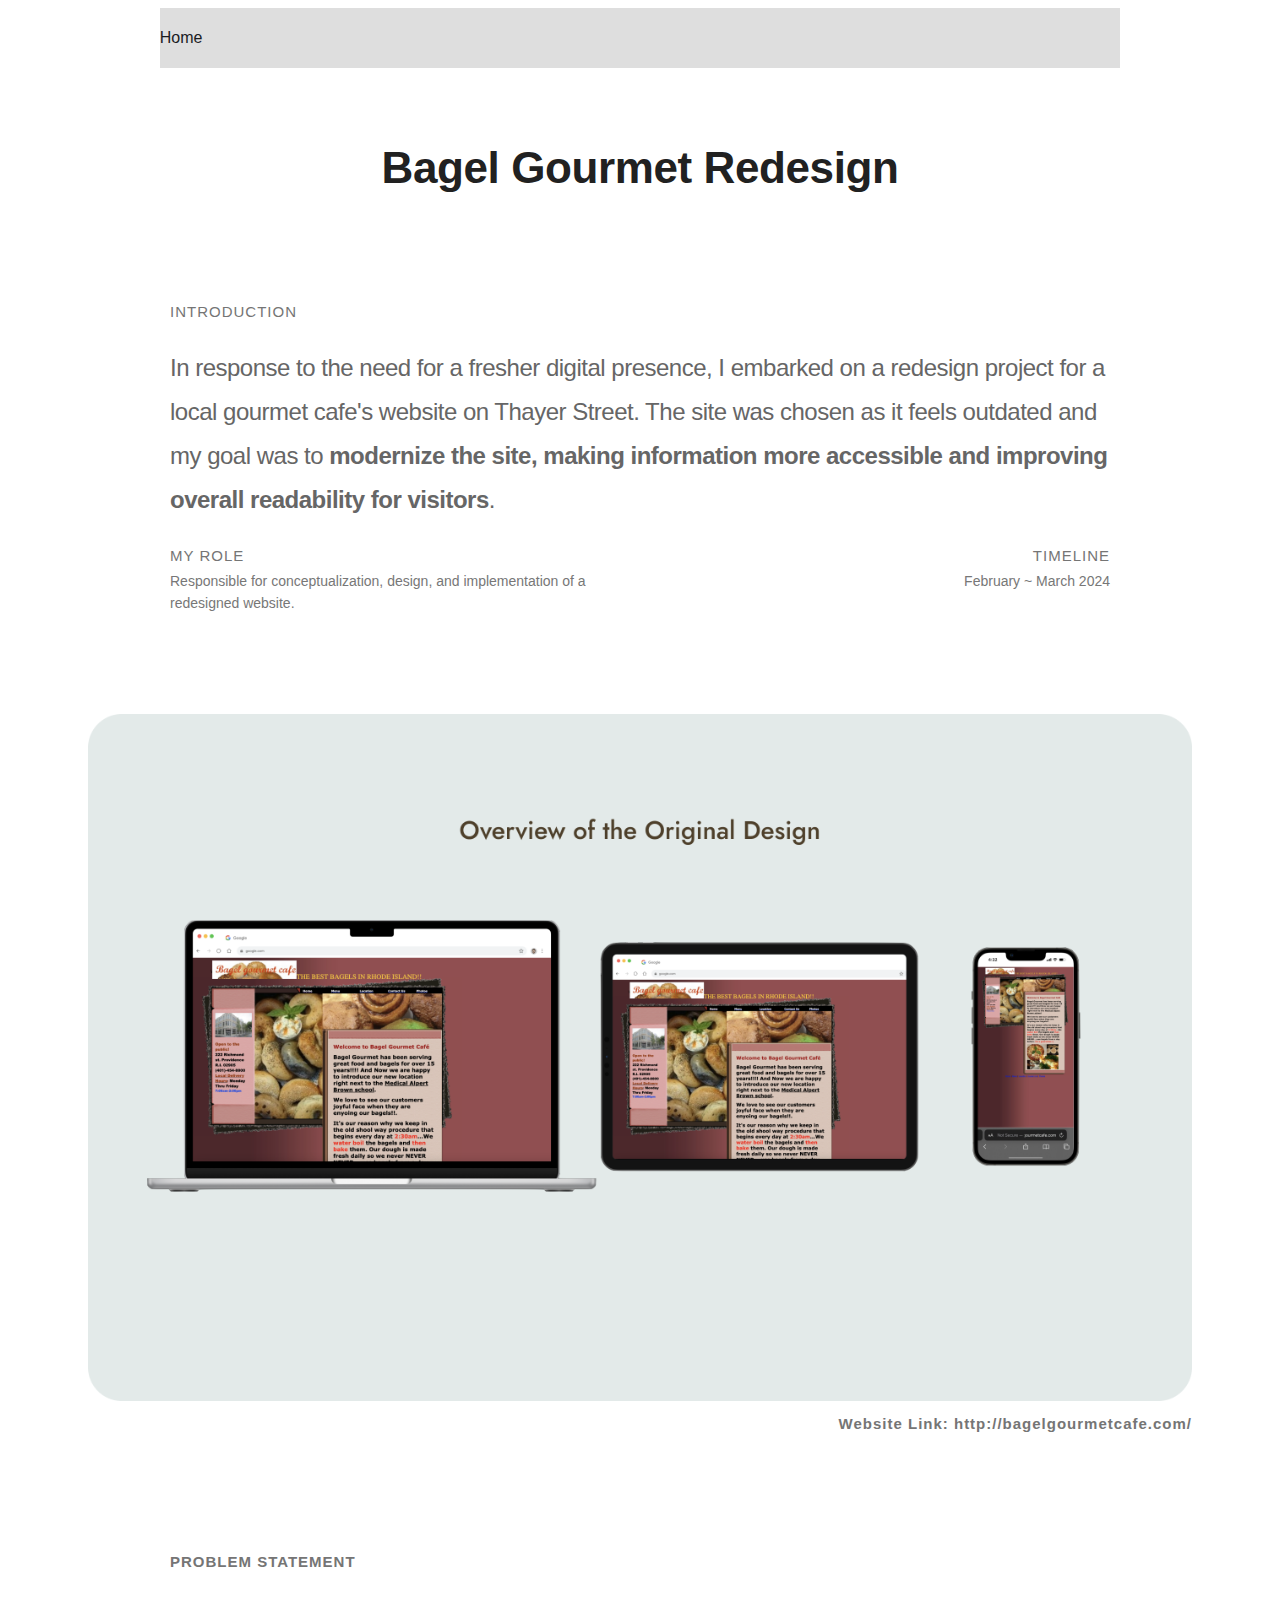
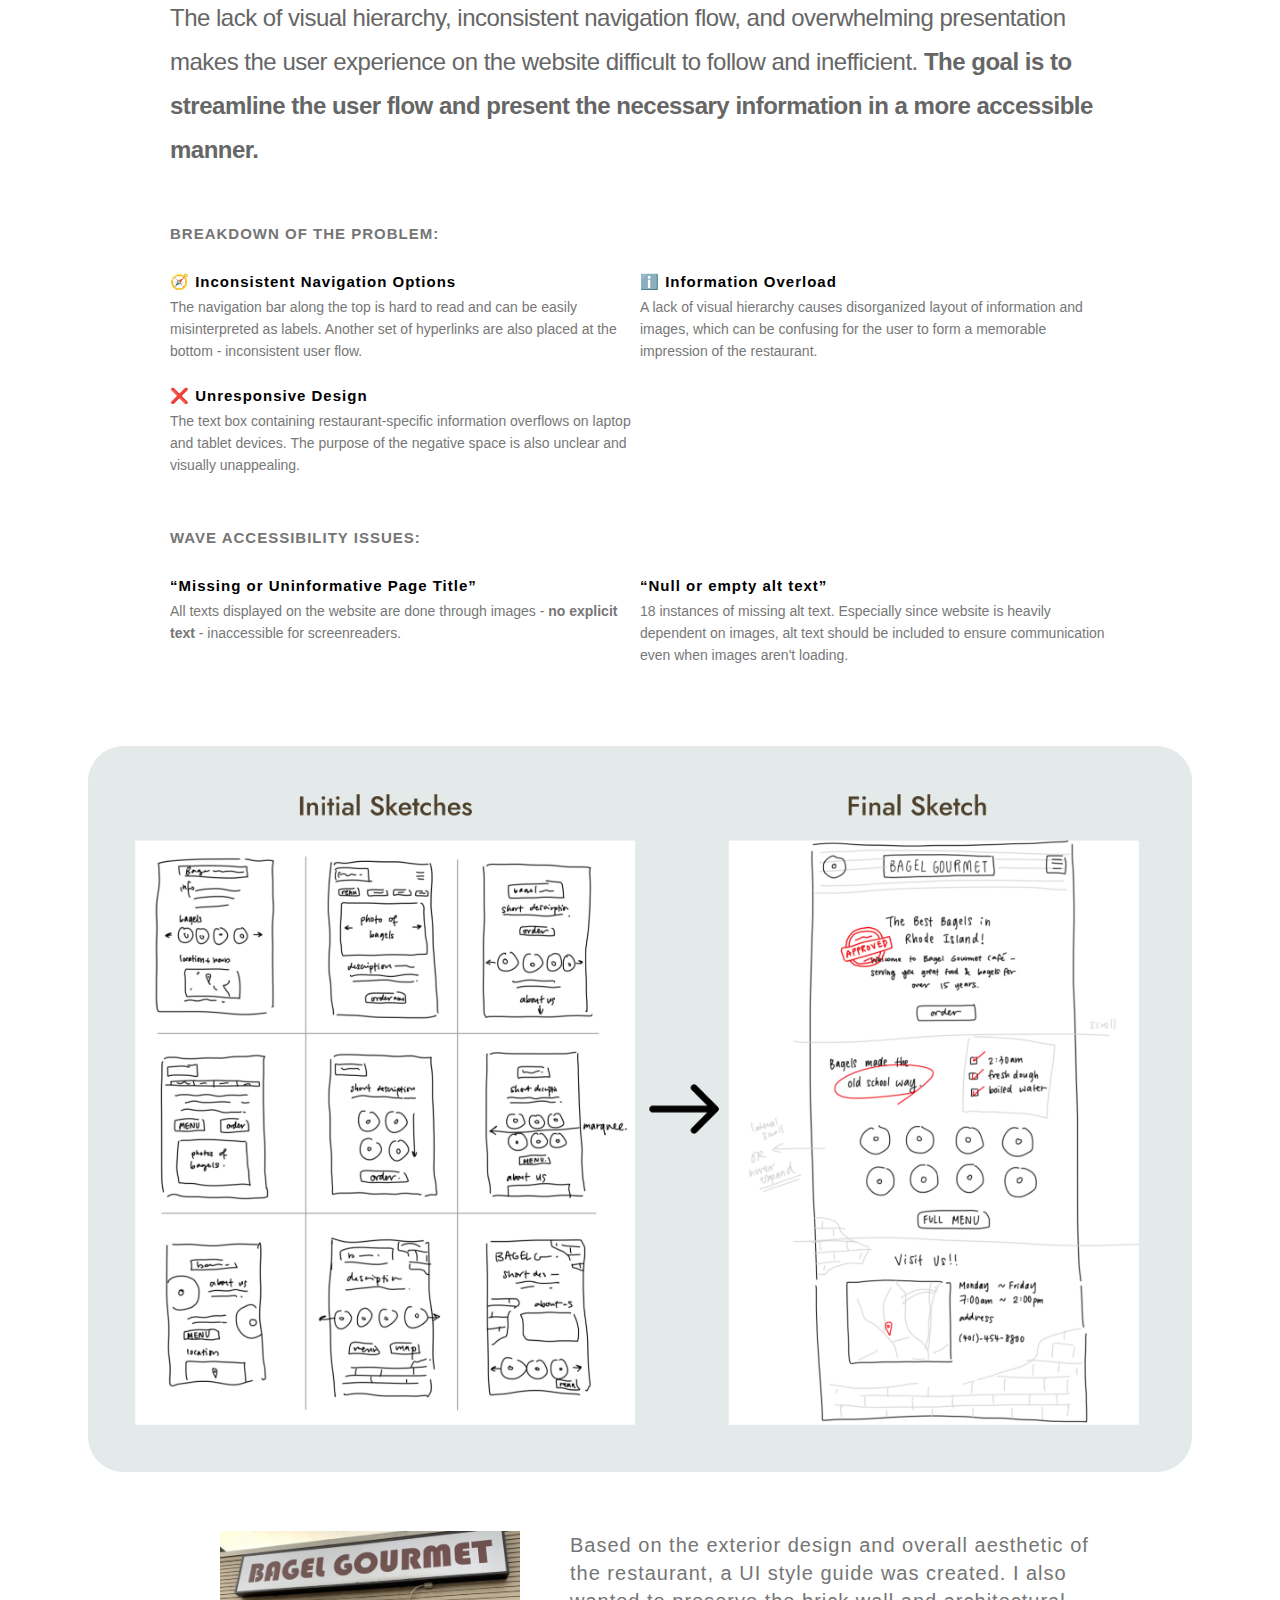
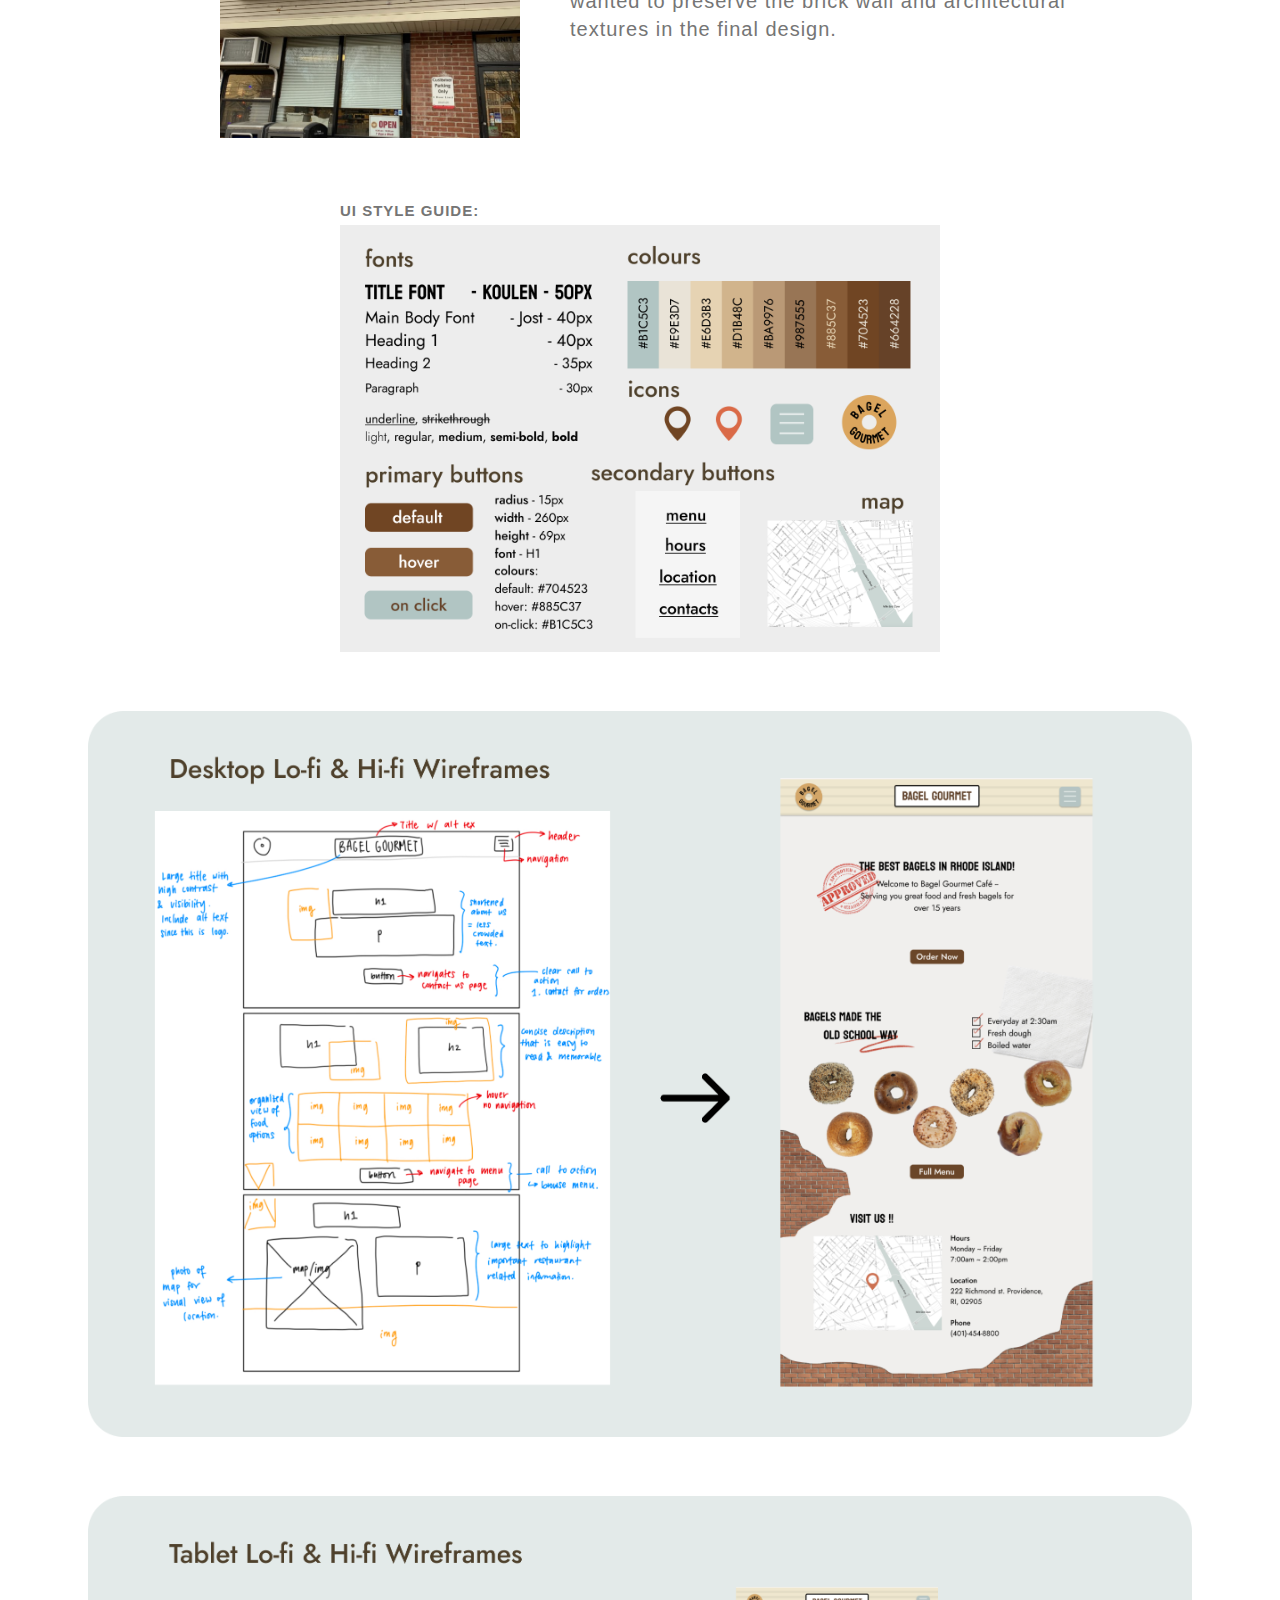
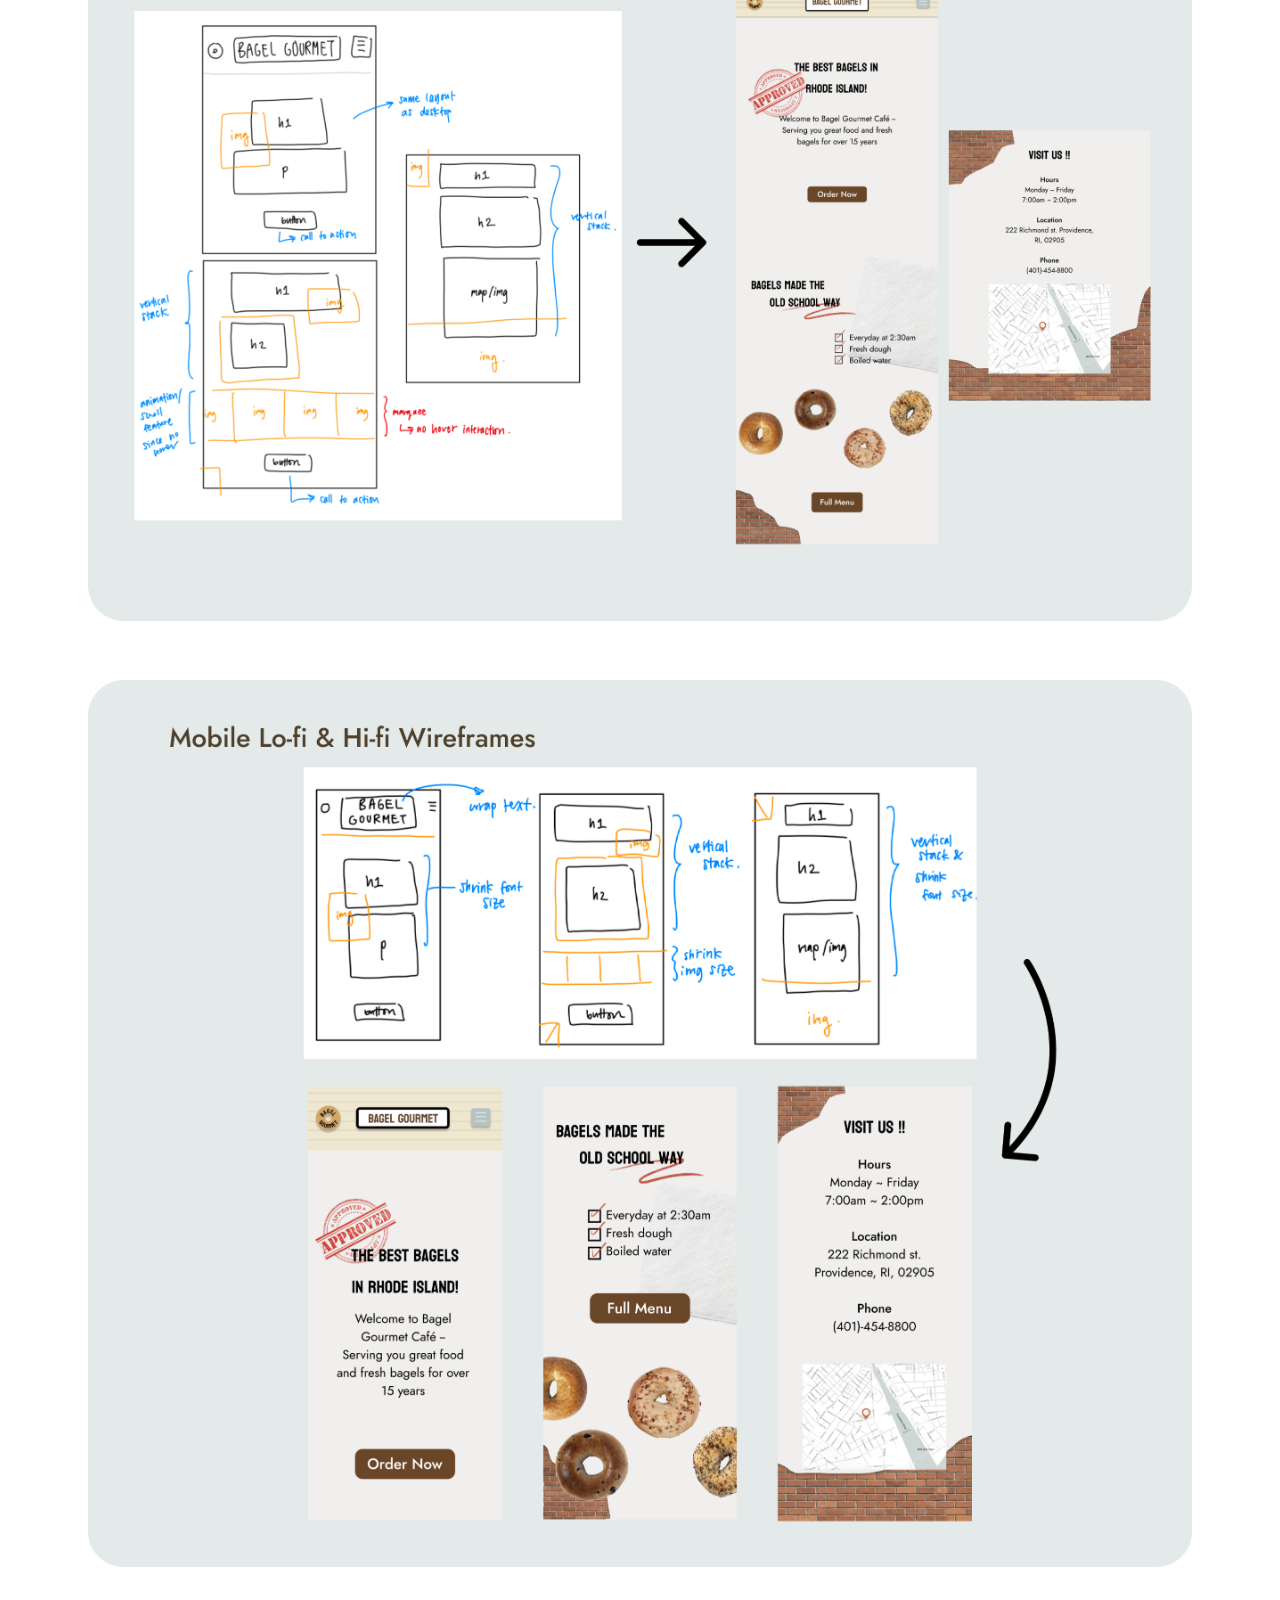
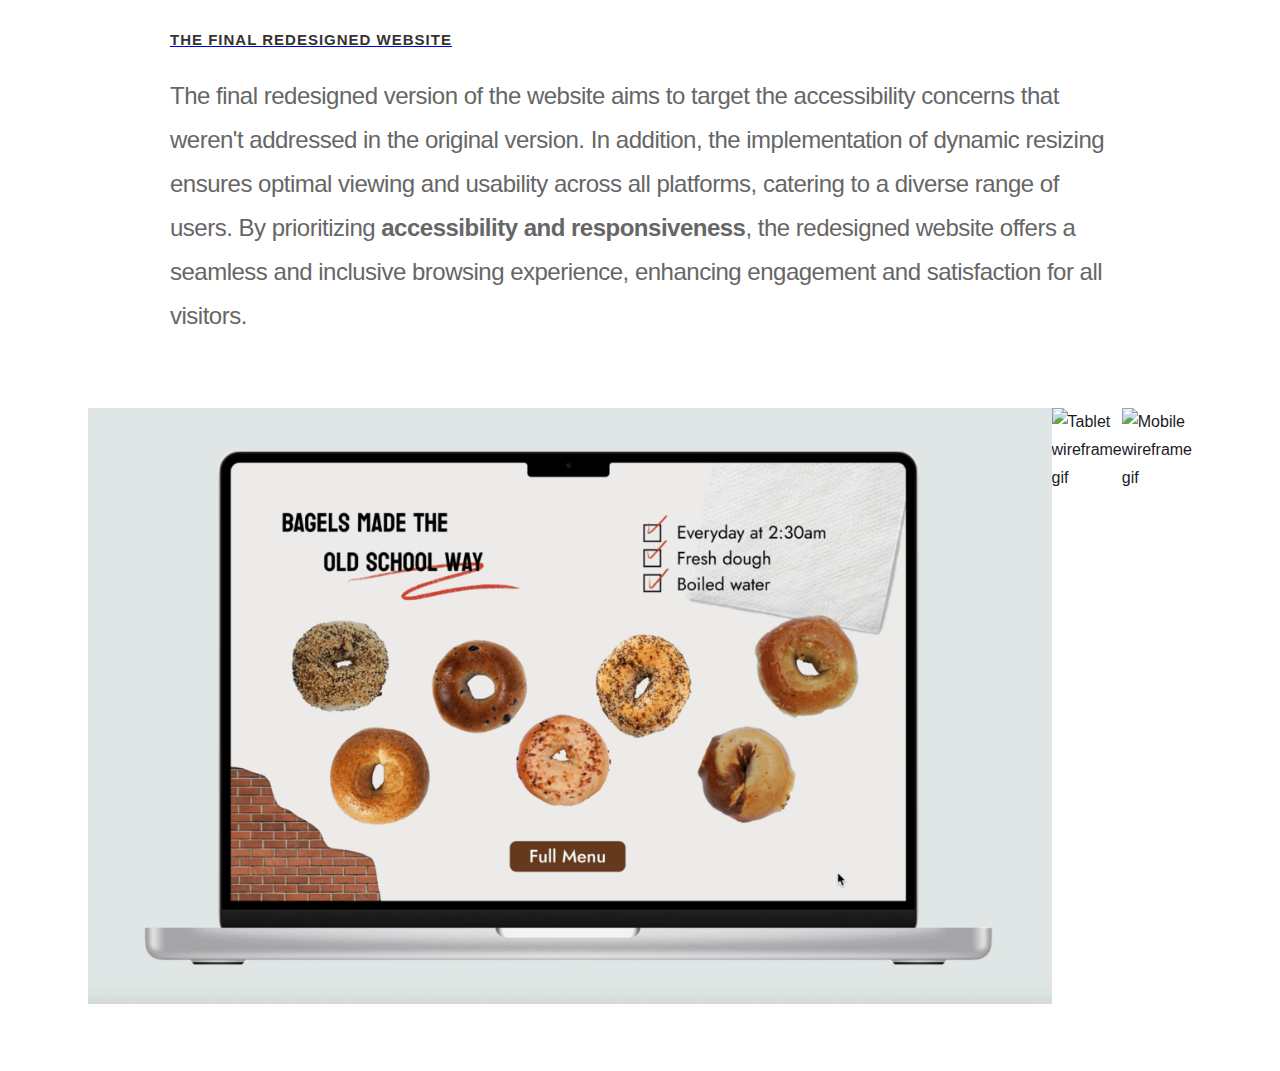
==== bagel_gourmet_redesign/index.html @ 95201ee2 "bagel" ====
<!DOCTYPE html>
<html lang="en">
<head>
    <meta charset="UTF-8">
    <link rel="stylesheet" href="styles.css">
    <link rel="stylesheet" href="../styles.css">
    <meta http-equiv="X-UA-Compatible" content="IE=edge">
    <meta name="viewport" content="width=device-width, initial-scale=1.0">
    <title>Document</title>
</head>
<body>
    <div class="wide-wrapper">
        <div class="homepage-section">
            <div class="navigation-container">
                <div class="navigation-elements">Home</div>
            </div>
        </div>
        <div class="header-section">
            <div class="header-container w-container">
                <h1 class="heading hn">Bagel Gourmet Redesign</h1>
            </div>
        </div>

        <div class="section">
            <div class="container w-container">
                <div class="title-container"><h3>INTRODUCTION</h3></div>
                <div class="body-text-container">
                    <h2>In response to the need for a fresher digital presence, I embarked on a redesign project for a local gourmet cafe's website on Thayer Street. 
                    The site was chosen as it feels outdated and my goal was to <b>modernize the site, making information more accessible and improving overall 
                    readability for visitors</b>.</h2>
                </div>
                <div class="table-container">
                    <div class="table-element-container">
                        <div class="table-element-heading">
                            <h3>MY ROLE</h3>
                        </div>
                        <div class="table-element-body">
                            <h4>Responsible for conceptualization, design, and implementation of a redesigned website.</h4>
                        </div>
                    </div>
                    <div class="table-element-container" style="text-align: right">
                        <div class="table-element-heading">
                            <h3>TIMELINE</h3>
                        </div>
                        <div class="table-element-body">
                            <h4>February ~ March 2024</h4>
                        </div>
                    </div>
                    <div class="table-element-container">
                        
                    </div>
                </div>
            </div>
        </div>

        <div class="section">
            <div class="image-container">
                <img src="images/original-design.png" alt="Original website designs">
                <div class="title-container" style="text-align: right"><h3><b>Website Link: http://bagelgourmetcafe.com/</b></h3></div>
            </div>
            <div class="container w-container">
                <div class="title-container"><h3><b>PROBLEM STATEMENT</b></h3></div>
                <div class="body-text-container">
                    <h2>The lack of visual hierarchy, inconsistent navigation flow, and overwhelming presentation makes the 
                        user experience on the website difficult to follow and inefficient. <b>The goal is to streamline the 
                        user flow and present the necessary information in a more accessible manner.</b></h2>
                </div>
                <br>
                <div class="title-container"><h3><b>BREAKDOWN OF THE PROBLEM:</b></h3></div>
                <div class="table-container">
                    <div class="table-element-container">
                        <div class="table-element-heading">
                            <h3 style="color: black">🧭 <b>Inconsistent Navigation Options</b></h3>
                        </div>
                        <div class="table-element-body">
                            <h4>The navigation bar along the top is hard to read and can be easily misinterpreted as labels. 
                                Another set of hyperlinks are also placed at the bottom - inconsistent user flow. </h4>
                        </div>
                    </div>
                    <div class="table-element-container">
                        <div class="table-element-heading">
                            <h3 style="color: black">ℹ️ <b>Information Overload</b></h3>
                        </div>
                        <div class="table-element-body">
                            <h4>A lack of visual hierarchy causes disorganized layout of information and images, which can 
                                be confusing for the user to form a memorable impression of the restaurant.</h4>
                        </div>
                    </div>
                    <div class="table-element-container">
                        <div class="table-element-heading">
                            <h3 style="color: black">❌ <b>Unresponsive Design</b></h3>
                        </div>
                        <div class="table-element-body">
                            <h4>The text box containing restaurant-specific information overflows on laptop and tablet devices. 
                                The purpose of the negative space is also unclear and visually unappealing.</h4>
                        </div>
                    </div>
                </div>
                <br>
                <div class="title-container"><h3><b>WAVE ACCESSIBILITY ISSUES:</b></h3></div>
                <div class="table-container">
                    <div class="table-element-container">
                        <div class="table-element-heading">
                            <h3 style="color: black"><b>“Missing or Uninformative Page Title”</b></h3>
                        </div>
                        <div class="table-element-body">
                            <h4>All texts displayed on the website are done through images - 
                                <b>no explicit text</b> - inaccessible for screenreaders. 
                            </h4>
                        </div>
                    </div>
                    <div class="table-element-container">
                        <div class="table-element-heading">
                            <h3 style="color: black"><b>“Null or empty alt text”</b></h3>
                        </div>
                        <div class="table-element-body">
                            <h4>18 instances of missing alt text. Especially since website is heavily dependent
                                on images, alt text should be included to ensure communication even when images 
                                aren't loading.
                            </h4>
                        </div>
                    </div>
                </div>
            </div>
        </div>

        <div class="section">
            <div class="image-container">
                <img src="images/sketches.png" alt="Initial sketches image">
            </div>
        </div>

        <div class="section" style="display: flex; flex-direction: column; align-items: center;">
            <div class="w-container" style="display: flex; flex-direction:row">
                <div class="image-container">
                    <img src="images/bagel-gourmet-image.png" alt="Desktop wireframe image" style="width: 300px">
                </div>
                <div class="body-text-container"><h3 style="font-size: 20px">Based on the exterior design and overall aesthetic of the restaurant, 
                    a UI style guide was created. I also wanted to preserve the brick wall and architectural textures in the
                    final design.
                </h3></div>
            </div>
            
            <div class="image-container" style="width: 600px">
                <div class="title-container"><h3><b>UI STYLE GUIDE:</b></h3></div>
                <img src="images/style-guide.png" alt="Style guide image">
            </div>
        </div>

        <div class="section">
            <div class="image-container">
                <img src="images/desktop-wireframe.png" alt="Desktop wireframe image">
            </div>
            <div class="image-container">
                <img src="images/tablet-wireframe.png" alt="Tablet wireframe image">
            </div>
            <div class="image-container">
                <img src="images/mobile-wireframe.png" alt="Mobile wireframe image">
            </div>
        </div>

        <div class="section">
            <div class="w-container">
                <div class="title-container">
                    <a href="https://chen-charlene.github.io/bagelgourmet/"><h3 style="color: #333; font-weight: 600">THE FINAL REDESIGNED WEBSITE</h3></a>
                </div>
                
                <div class="body-text-container">
                    <h2>The final redesigned version of the website aims to target the accessibility concerns that weren't addressed
                        in the original version. In addition, the implementation of dynamic resizing ensures optimal viewing and usability 
                        across all platforms, catering to a diverse range of users. By prioritizing <b>accessibility and responsiveness</b>, 
                        the redesigned website offers a seamless and inclusive browsing experience, enhancing engagement and satisfaction for all visitors.
                    </h2>
                </div>
            </div>

            <div class="gif-container">
                <div id="desktop-gif" class="image-container">
                    <img src="images/desktop.png" alt="Desktop wireframe gif">
                </div>
                <div id="tablet-gif" class="image-container">
                    <img src="images/tablet.gif" alt="Tablet wireframe gif">
                </div>
                <div id="mobile-gif" class="image-container">
                    <img src="images/mobile.gif" alt="Mobile wireframe gif">
                </div>
            </div>
            
        </div>
    </div>    
    
</body>
</html>
---- bagel_gourmet_redesign/styles.css ----
html {
    -webkit-text-size-adjust: 100%;
}

body {
    color: #1a1b1f;
    font-family: Montserrat, sans-serif;
    font-size: 16px;
    font-weight: 400;
    line-height: 28px;
}

/* title */
h1 {
    margin-top: 20px;
    margin-bottom: 15px;
    font-size: 44px;
    font-weight: 400;
    line-height: 62px;
}

/* large body text */
h2 {
    color: #666;
    letter-spacing: -.5px;
    font-family: Generalsans, sans-serif;
    font-size: 24px;
    font-weight: 400;
    line-height: 44px;
}

/* main header */
h3 {
    color: #757575;
    letter-spacing: 1px;
    margin-left: 0;
    margin-right: 0;
    font-family: Generalsans, sans-serif;
    font-size: 15px;
    font-weight: 500;
    margin: 0;
}

/* main text */
h4 {
    color: #777;
    padding-right: 0;
    line-height: 22px;
    font-family: Generalsans, sans-serif;
    font-size: 14px;
    font-weight: 400;
    margin: 0;
}

img {
    width: 100%;
    height: auto;
}

::selection {
    color: #333333;
    background: #b6f3fc
}

.header-section {
    margin-top: -170px;
    margin-left: 30px;
    margin-right: 30px;
    padding-top: 0;
}

.header-container {
    padding-bottom: 20px;
}

.w-container {
    max-width: 940px;
    margin-left: auto;
    margin-right: auto;
}

.heading {
    text-align: center;
    text-transform: none;
    white-space: normal;
    margin: 220px auto 0;
    padding: 24px 180px;
    font-style: normal;
    text-decoration: none;
    letter-spacing: -1px;
    font-family: DM Sans, sans-serif;
    font-size: 44px;
    font-weight: 500;
    line-height: 56px;
}

.heading.hn {
    color: #212121;
    letter-spacing: -.4px;
    font-family: Generalsans, sans-serif;
    font-size: 44px;
    font-weight: 600;
    line-height: 52px;
}

.section {
    background-color: rgba(0, 0, 0, 0);
    flex: 1;
    margin-left: 0;
    margin-right: 0;
    padding-left: 30px;
    padding-right: 30px;
    display: block;
}

.container {
    margin-left: auto;
    margin-right: auto;
    padding: 60px 0;
}

.table-container{
    margin-top: 20px;
    display: flex;
    flex-direction: row;
    justify-content: space-between;
    flex-wrap: wrap;
}

.table-element-container {
    display: flex;
    flex-wrap: wrap;
    flex-direction: column;
    width: 50%;
    padding-bottom: 20px;
}

.image-container {
    padding: 50px;
    padding-top: 0;
}

.gif-container {
    display: flex; 
    flex-direction: row;
    padding: 50px;
}

#desktop-gif {
    padding:0;
    /* width: 50%; */
}

#tablet-gif {
    padding:0;
    /* width: 30%; */
}

#mobile-gif {
    padding:0;
    /* width: 20%; */
}


@media screen and (max-width: 991px) {
    .wide-wrapper {
        margin-left: auto;
        margin-right: auto;
    }

    .w-container {
        max-width: 728px;
    }

    /* .navigation-container {
        padding: 25px 30px;
    } */
}


@media screen and (max-width: 479px) {
    .header-container {
        padding-bottom: 0;
    }

    .w-container {
        max-width: none;
    }

    /* .navigation-container {
        padding: 0 10px;
    } */
}
---- styles.css ----
html {
    -webkit-text-size-adjust: 100%;
}

body {
    color: #1a1b1f;
    font-family: Montserrat, sans-serif;
    font-size: 16px;
    font-weight: 400;
    line-height: 28px;
}

h1 {
    margin-top: 20px;
    margin-bottom: 15px;
    font-size: 44px;
    font-weight: 400;
    line-height: 62px;
}

.homepage-section {
    margin-left: 12%;
    margin-right: 12%;
    position: relative;
    overflow: hidden;
    background-color: #dedede
}

.navigation-container {
    align-items: center;
    padding: 16px 1% 16px 0%;
    display: flex;
    position: relative;
    top: 0;
    min-width: 100%;
}
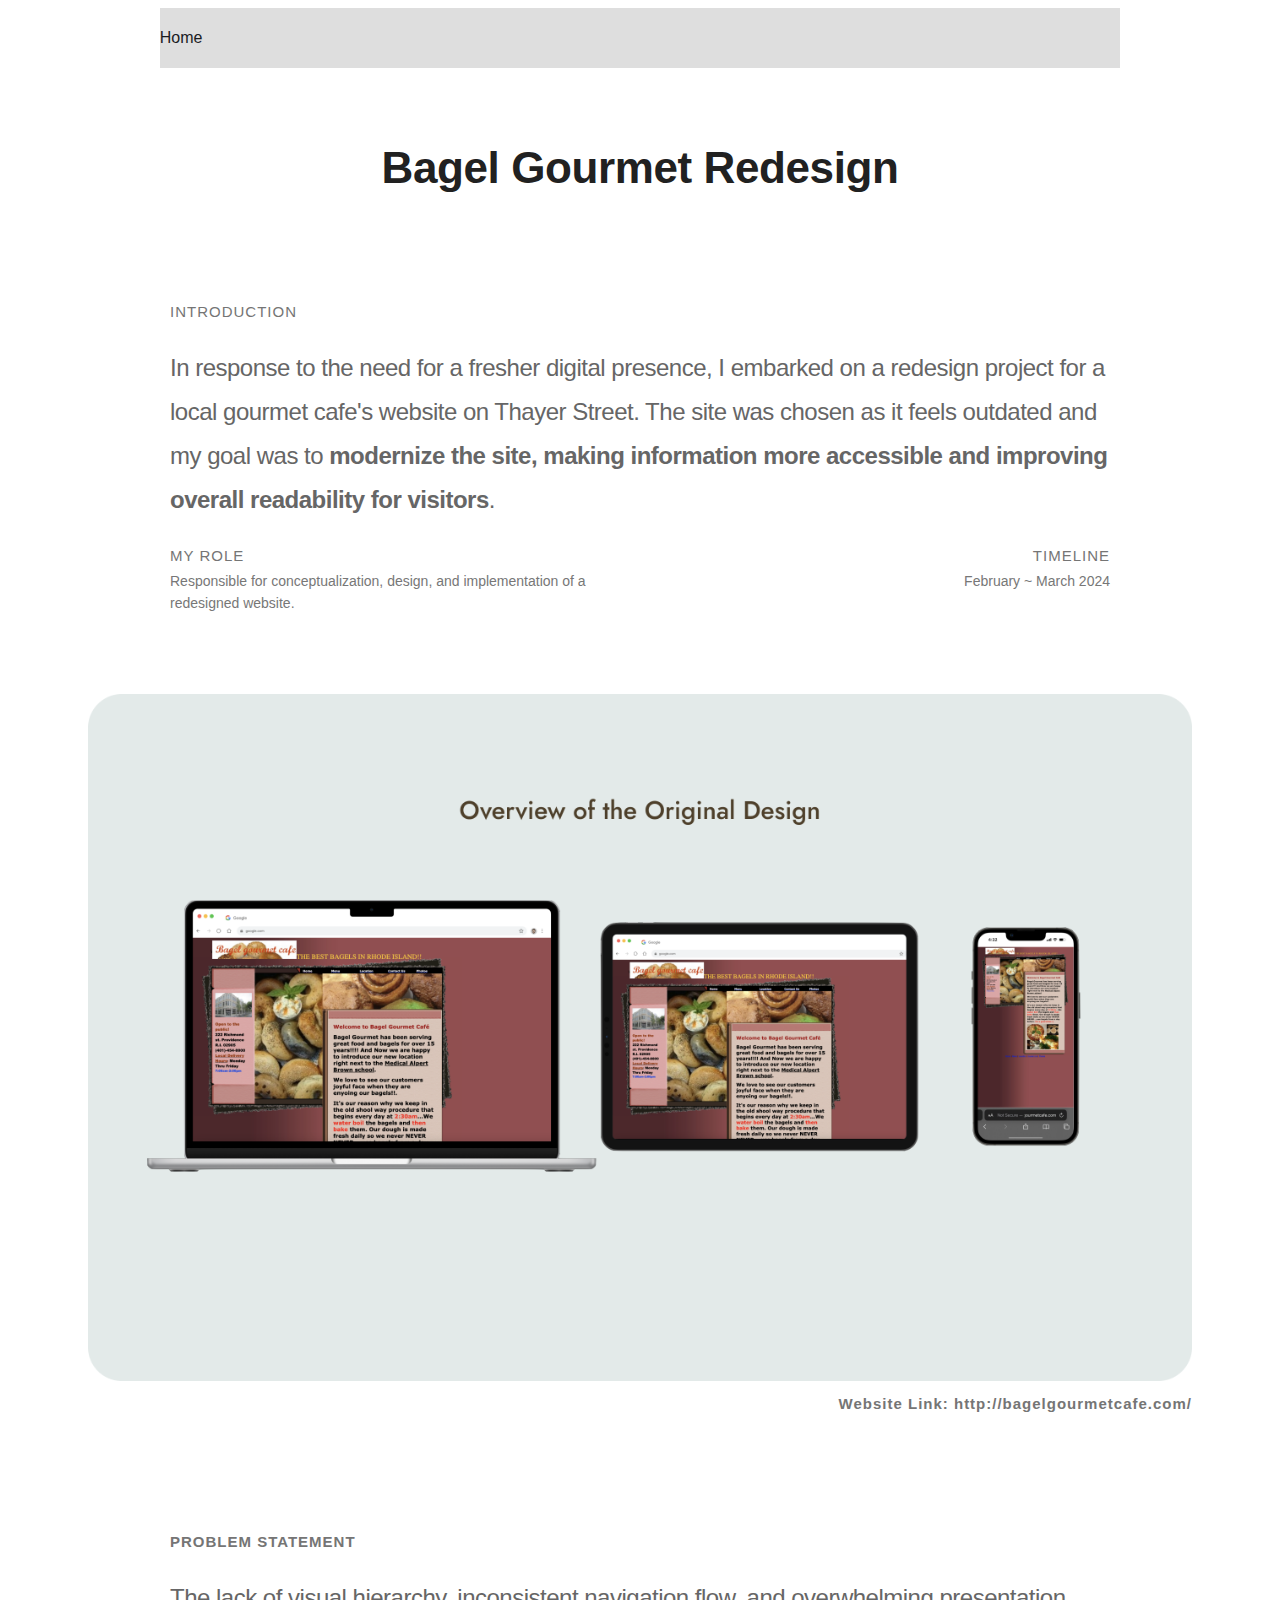
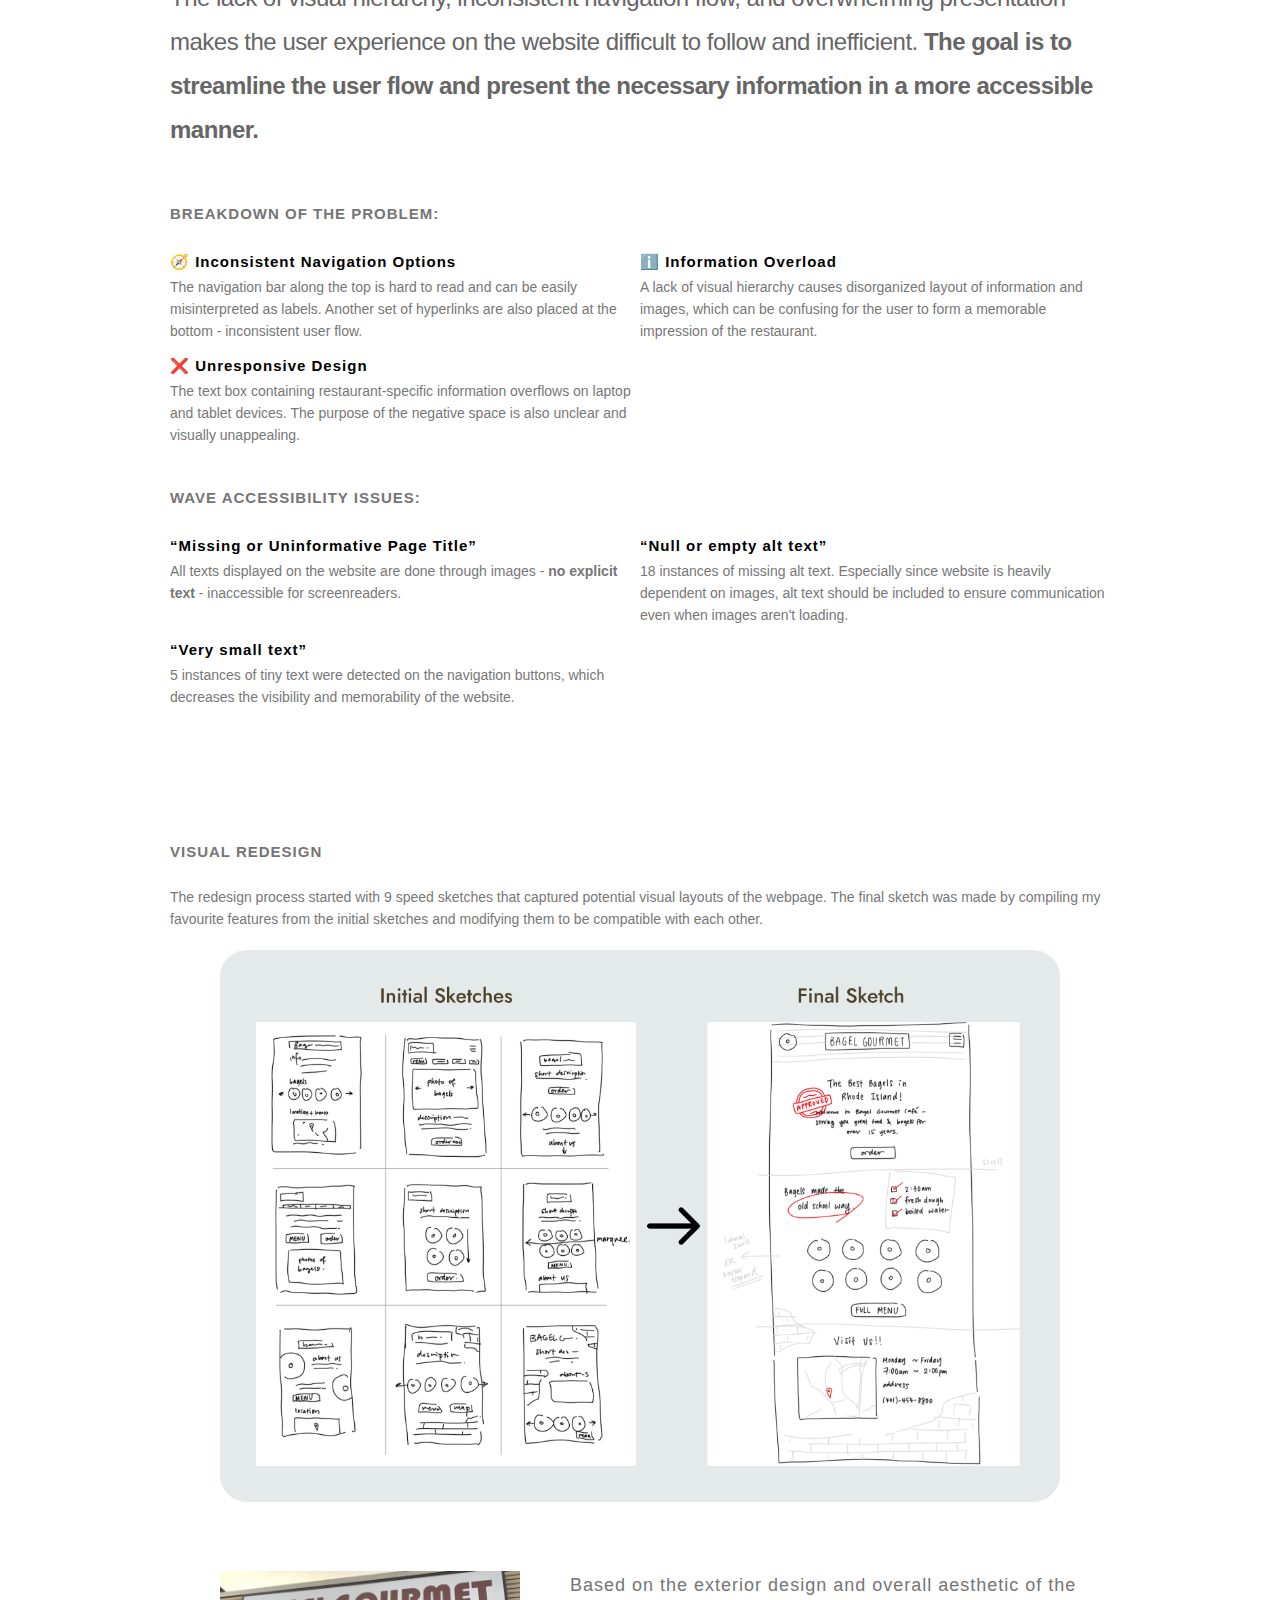
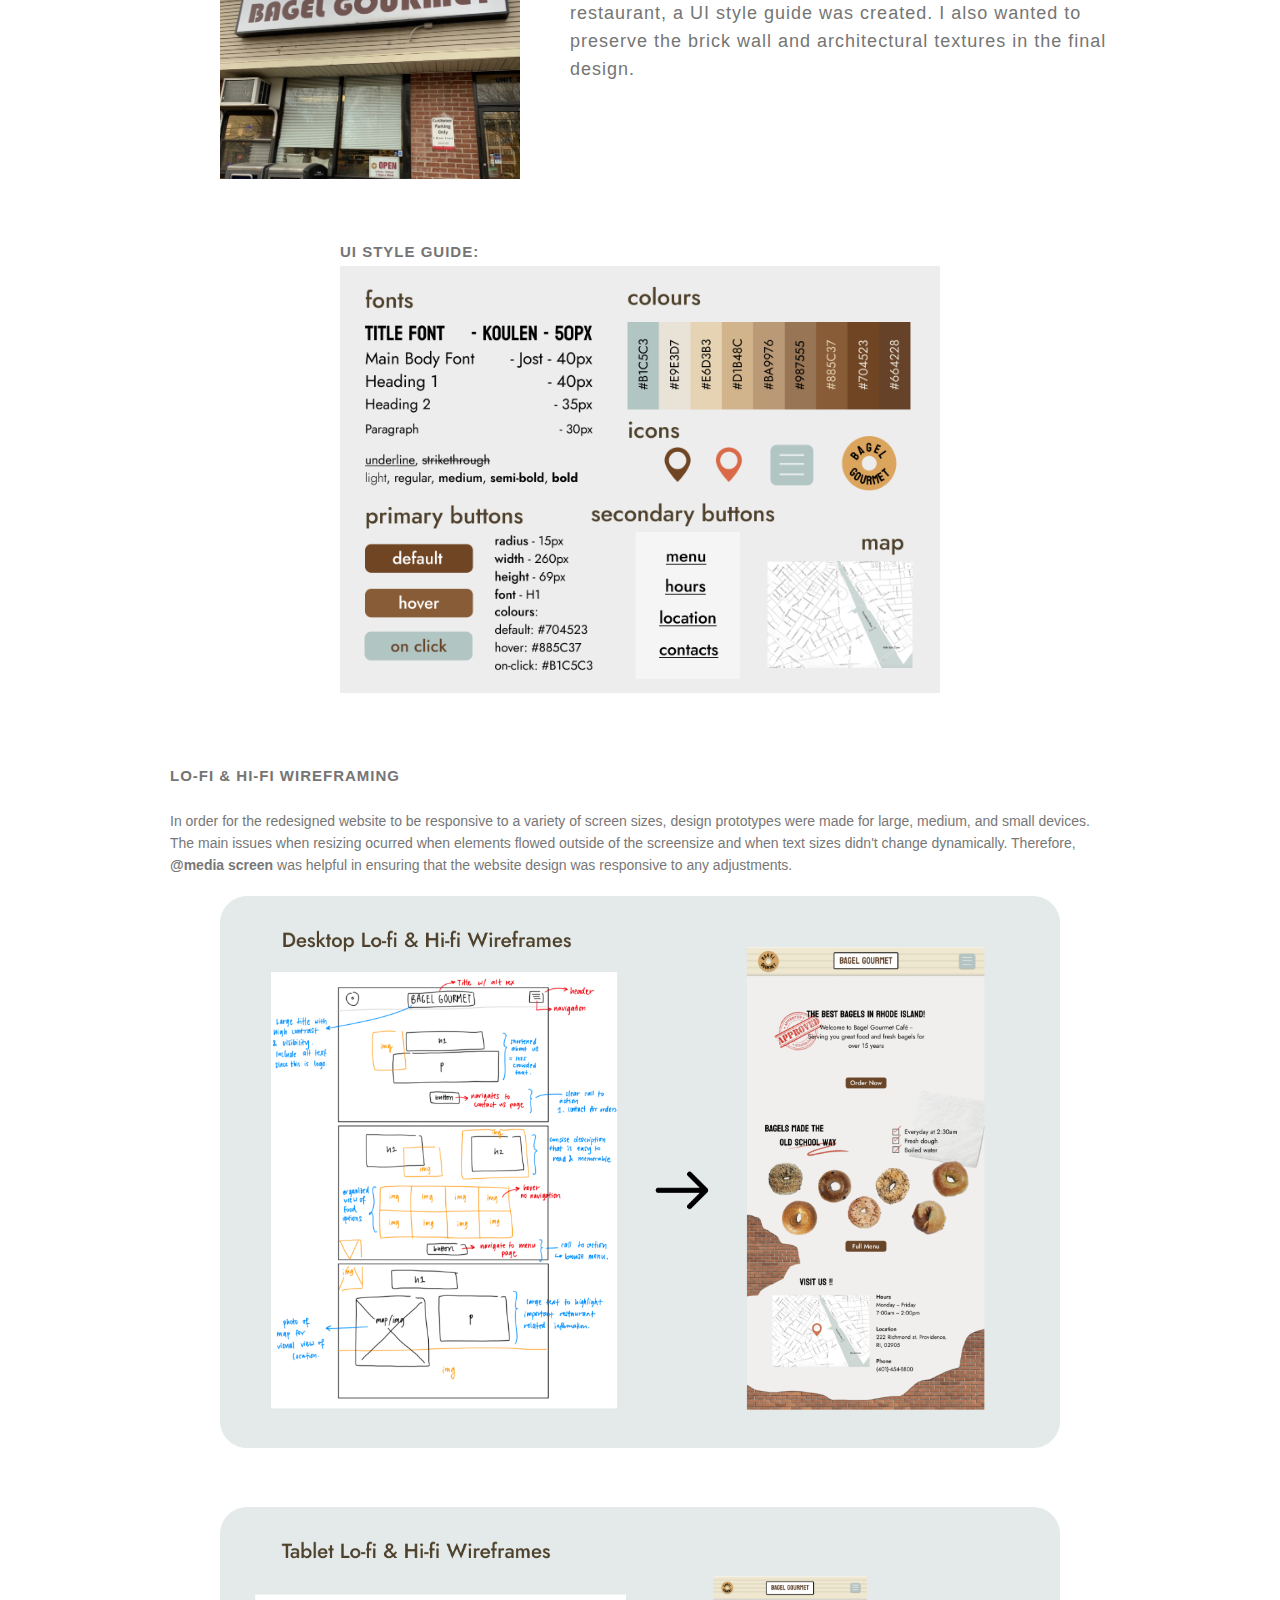
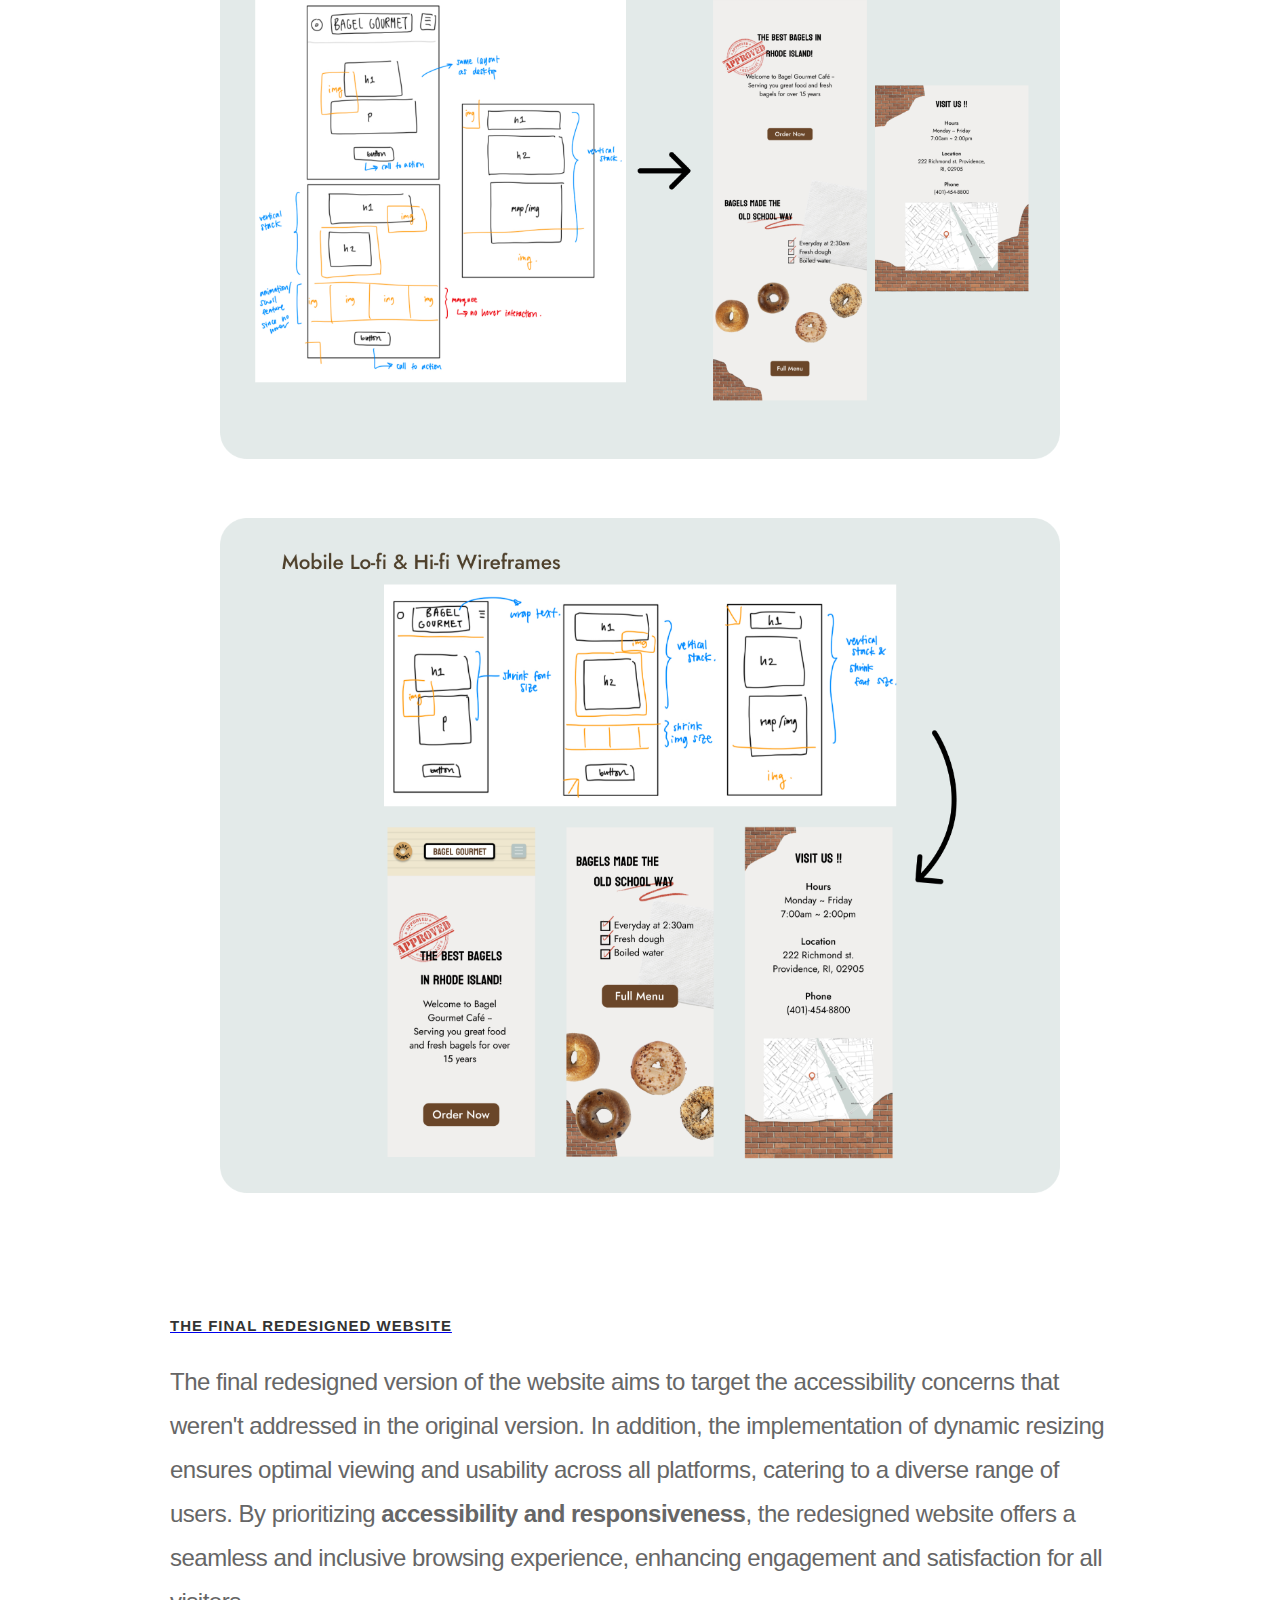
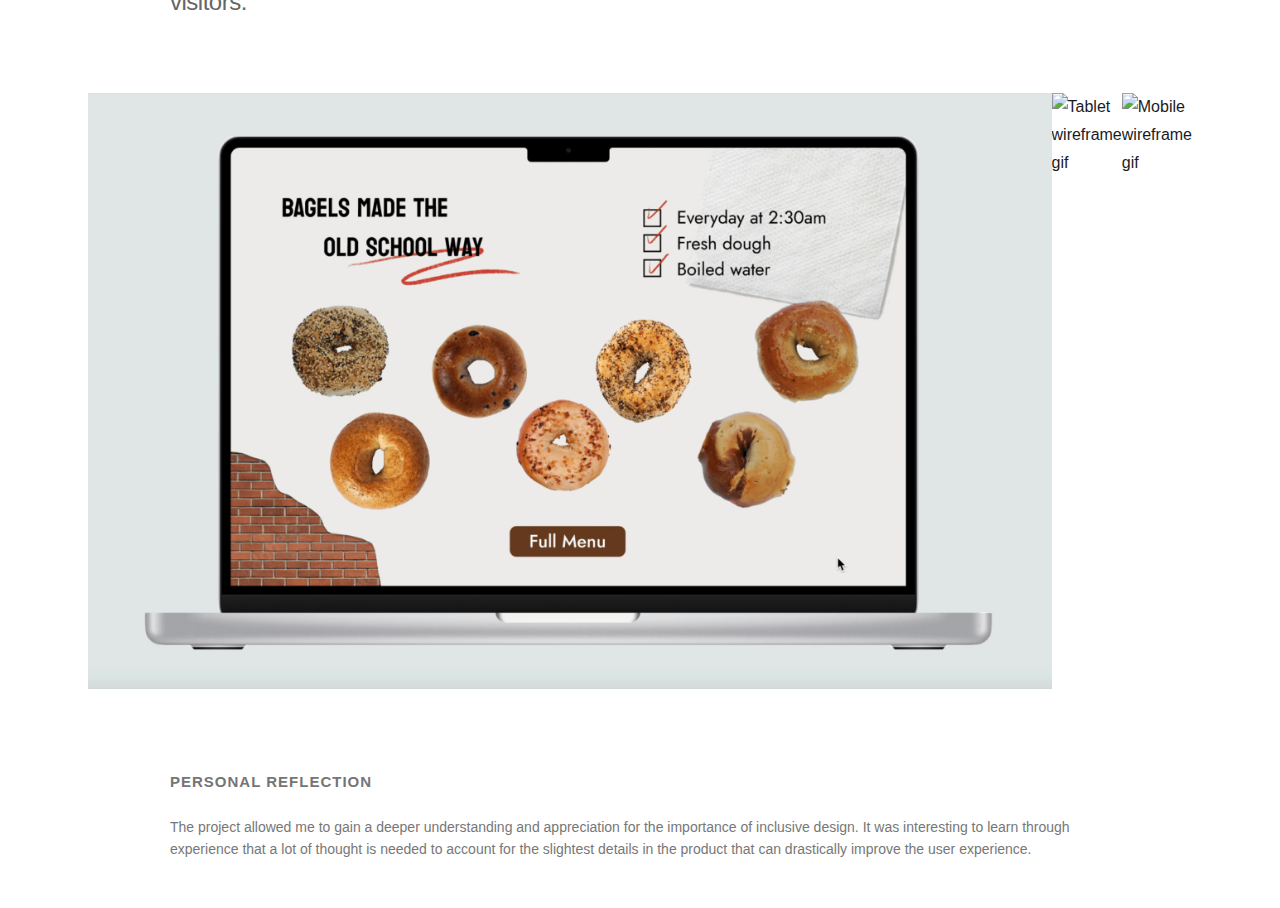
==== commit 563f4d3b: "text tweaks" ====
--- a/bagel_gourmet_redesign/index.html
+++ b/bagel_gourmet_redesign/index.html
@@ -120,13 +120,32 @@
                             </h4>
                         </div>
                     </div>
-                </div>
-            </div>
-        </div>
-
-        <div class="section">
-            <div class="image-container">
-                <img src="images/sketches.png" alt="Initial sketches image">
+                    <div class="table-element-container">
+                        <div class="table-element-heading">
+                            <h3 style="color: black"><b>“Very small text”</b></h3>
+                        </div>
+                        <div class="table-element-body">
+                            <h4>5 instances of tiny text were detected on the navigation buttons, which decreases
+                                the visibility and memorability of the website.
+                            </h4>
+                        </div>
+                    </div>
+                </div>
+            </div>
+        </div>
+
+        <div class="section">
+            <div class="container w-container">
+                <div class="title-container padding"><h3><b>VISUAL REDESIGN</b></h3></div>
+                <div class="body-text-container padding">
+                    <h4>The redesign process started with 9 speed sketches that captured potential visual layouts of the webpage.
+                        The final sketch was made by compiling my favourite features from the initial sketches and modifying them
+                        to be compatible with each other. 
+                    </h4>
+                </div>
+                <div class="image-container" style="padding-bottom: 0">
+                    <img src="images/sketches.png" alt="Initial sketches image">
+                </div>
             </div>
         </div>
 
@@ -135,27 +154,37 @@
                 <div class="image-container">
                     <img src="images/bagel-gourmet-image.png" alt="Desktop wireframe image" style="width: 300px">
                 </div>
-                <div class="body-text-container"><h3 style="font-size: 20px">Based on the exterior design and overall aesthetic of the restaurant, 
+                <div class="body-text-container"><h3 style="font-size: 18px">Based on the exterior design and overall aesthetic of the restaurant, 
                     a UI style guide was created. I also wanted to preserve the brick wall and architectural textures in the
                     final design.
                 </h3></div>
             </div>
             
-            <div class="image-container" style="width: 600px">
+            <div class="image-container" style="width: 600px; padding-bottom: 0">
                 <div class="title-container"><h3><b>UI STYLE GUIDE:</b></h3></div>
                 <img src="images/style-guide.png" alt="Style guide image">
             </div>
         </div>
 
         <div class="section">
-            <div class="image-container">
-                <img src="images/desktop-wireframe.png" alt="Desktop wireframe image">
-            </div>
-            <div class="image-container">
-                <img src="images/tablet-wireframe.png" alt="Tablet wireframe image">
-            </div>
-            <div class="image-container">
-                <img src="images/mobile-wireframe.png" alt="Mobile wireframe image">
+            <div class="container w-container">
+                <div class="title-container padding"><h3><b>LO-FI & HI-FI WIREFRAMING</b></h3></div>
+                <div class="body-text-container padding">
+                    <h4> In order for the redesigned website to be responsive to a variety of screen sizes, design prototypes
+                        were made for large, medium, and small devices. The main issues when resizing ocurred when elements flowed
+                        outside of the screensize and when text sizes didn't change dynamically. Therefore, <b>@media screen</b> was helpful
+                        in ensuring that the website design was responsive to any adjustments. 
+                    </h4>
+                </div>
+                <div class="image-container w-container">
+                    <img src="images/desktop-wireframe.png" alt="Desktop wireframe image">
+                </div>
+                <div class="image-container w-container">
+                    <img src="images/tablet-wireframe.png" alt="Tablet wireframe image">
+                </div>
+                <div class="image-container w-container">
+                    <img src="images/mobile-wireframe.png" alt="Mobile wireframe image">
+                </div>
             </div>
         </div>
 
@@ -185,6 +214,16 @@
                     <img src="images/mobile.gif" alt="Mobile wireframe gif">
                 </div>
             </div>
+
+            <div class="container w-container" style="padding: 20px">
+                <div class="title-container padding"><h3><b>PERSONAL REFLECTION</b></h3></div>
+                <div class="body-text-container padding">
+                    <h4> The project allowed me to gain a deeper understanding and appreciation for the importance of inclusive design. It was interesting
+                        to learn through experience that a lot of thought is needed to account for the slightest details in the product that can drastically
+                        improve the user experience. 
+                    </h4>
+                </div>
+            </div>
             
         </div>
     </div>    
--- a/bagel_gourmet_redesign/styles.css
+++ b/bagel_gourmet_redesign/styles.css
@@ -95,6 +95,10 @@
     line-height: 56px;
 }
 
+.padding {
+    padding-bottom: 20px;
+}
+
 .heading.hn {
     color: #212121;
     letter-spacing: -.4px;
@@ -133,7 +137,7 @@
     flex-wrap: wrap;
     flex-direction: column;
     width: 50%;
-    padding-bottom: 20px;
+    padding-bottom: 10px;
 }
 
 .image-container {
